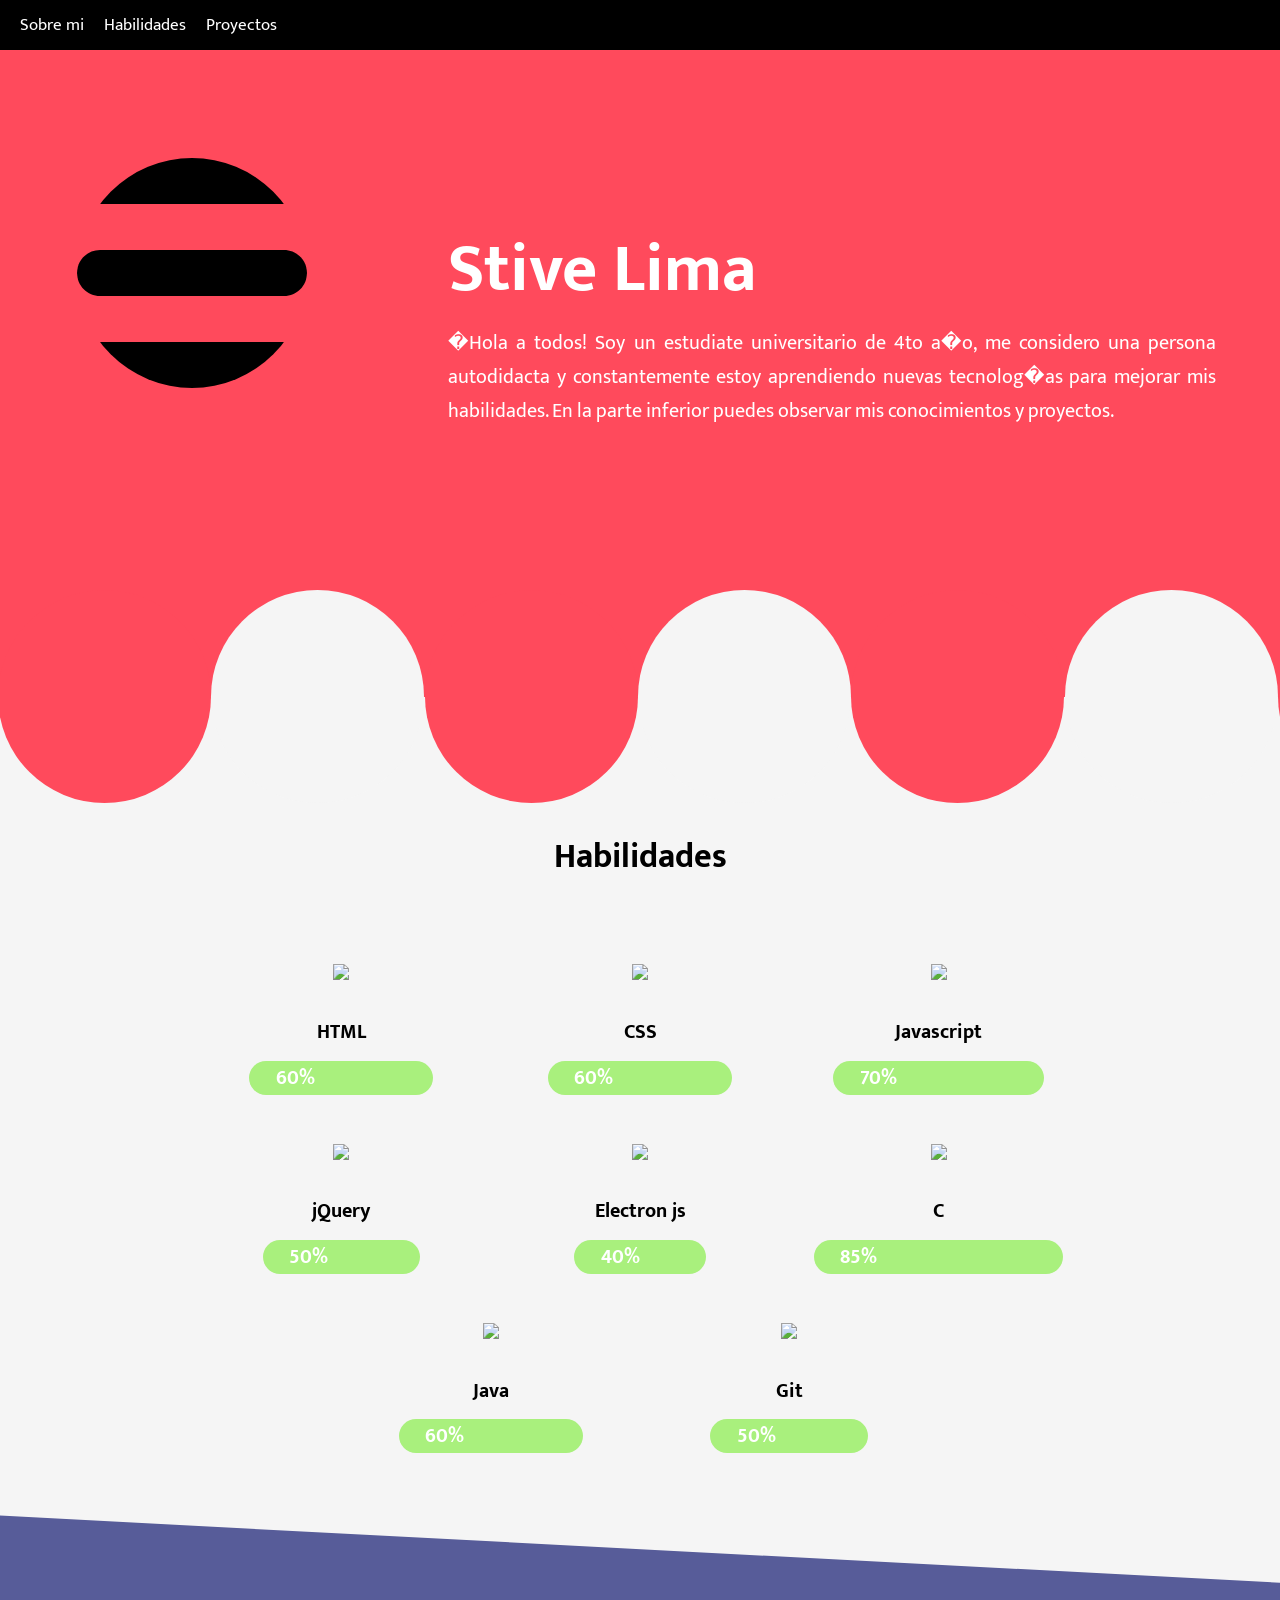
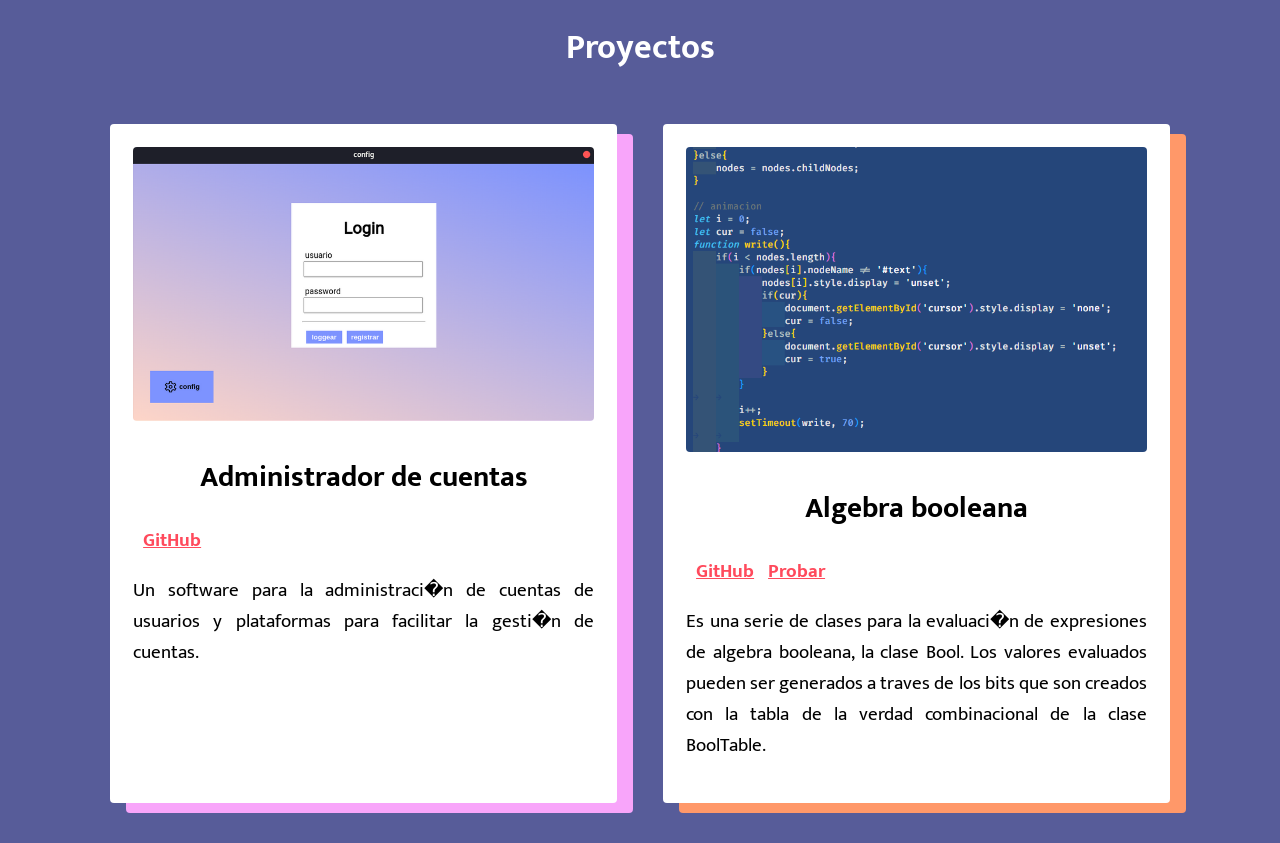
==== index.html @ 4beb22ad "Encoding" ====
<!DOCTYPE html>
<html>
<head>
	<meta charset="utf-8">
	<meta name="viewport" content="width=device-width, initial-scale=1">
	<title>Portafolio</title>
	<link rel="preconnect" href="https://fonts.googleapis.com">
	<link rel="preconnect" href="https://fonts.gstatic.com" crossorigin>
	<link href="https://fonts.googleapis.com/css2?family=Mukta:wght@300&display=swap" rel="stylesheet">
        <link rel="stylesheet" href="https://cdn.jsdelivr.net/gh/devicons/devicon@v2.15.1/devicon.min.css">
	<link href="styles/style.css" rel="stylesheet" />
</head>

<body>
	<div id="navbar">
		<button id="open"><img alt="" src="images/menu.svg" /></button>
		<a href="#hero-off">Sobre mi</a>
		<a href="#divisor-off">Habilidades</a>
		<a href="#project-off">Proyectos</a>
	</div>
	<div id="hero-off"></div>
	<div id="hero">
		<div id="profile">
			<div>
				<img alt="" src="images/menu.svg" />
			</div>
		</div>
		<div id="name">Stive Lima</div>
		<div id="about">
			�Hola a todos! Soy un estudiate universitario de 4to a�o, me considero una persona autodidacta y constantemente estoy aprendiendo nuevas tecnolog�as para mejorar mis habilidades. En la parte inferior puedes observar mis conocimientos y proyectos.
		</div>
	</div>
	<div id="divisor-off"></div>
	<div id="divisor">
		<div class="item-top"></div>
		<div class="item-bot"></div>
		<div class="item-top"></div>
		<div class="item-bot"></div>
		<div class="item-top"></div>
		<div class="item-bot"></div>
		<div class="item-top"></div>
		<div class="item-bot"></div>
	</div>
	<div id="content-off"></div>
	<div id="content">
		<h1>Habilidades</h1>
		<div id="hab">
			<div class="hab-container">
				<img src="https://cdn.jsdelivr.net/gh/devicons/devicon/icons/html5/html5-plain.svg" />
				<div>HTML</div>
				<div id="html-value"><span>60%</span></div>
          			
			</div>
			<div class="hab-container">
				
				<img src="https://cdn.jsdelivr.net/gh/devicons/devicon/icons/css3/css3-plain.svg" />
				<div>CSS</div>
				<div id="css-value">60%</div>
          			
			</div>
			<div class="hab-container">
				
				<img src="https://cdn.jsdelivr.net/gh/devicons/devicon/icons/javascript/javascript-plain.svg" />
				<div>Javascript</div>
				<div id="javascript-value">70%</div>
				
			</div>
			<div class="hab-container">
				<img src="https://cdn.jsdelivr.net/gh/devicons/devicon/icons/jquery/jquery-original.svg" />
				<div>jQuery</div>
				<div id="jquery-value">50%</div>
				
			</div>
			<div class="hab-container">
				<img src="https://cdn.jsdelivr.net/gh/devicons/devicon/icons/electron/electron-original.svg" />
				<div>Electron js</div>
				<div id="electron-value">40%</div>
				
			</div>
			<div class="hab-container">
				<img src="https://cdn.jsdelivr.net/gh/devicons/devicon/icons/c/c-plain.svg" />
				<div>C</div>
				<div id="c-value">85%</div>
				
			</div>
			<div class="hab-container">
				<img src="https://cdn.jsdelivr.net/gh/devicons/devicon/icons/java/java-original.svg" />
				<div>Java</div>
				<div id="java-value">60%</div>
				
			</div>
			<div class="hab-container">
				<img src="https://cdn.jsdelivr.net/gh/devicons/devicon/icons/git/git-original.svg" />
				<div>Git</div>
				<div id="git-value">50%</div>
				
			</div>
		</div>
		<div id="project-off"></div>
		
		<div id="rotated"></div>
		<div id="project">
			<h1>Proyectos</h1>
			<div id="pro">
				<div class="pro-container-even">
					<div><img alt="" src="images/screenshoots/screenAccountManager.png" /></div>
					<div>
						<h2>Administrador de cuentas</h2>
						<div>
							<a href="https://github.com/lstive/accountManager" target="_blank">GitHub</a>
						</div>
						<p>
							Un software para la administraci�n de cuentas de usuarios y plataformas para facilitar la gesti�n de cuentas.
						</p>
					</div>
				</div>
				<div class="pro-container-odd">
					<div><img alt="" src="images/screenshoots/screenCode.png" /></div>
					<div>
						<h2>Algebra booleana</h2>
						<div>
							<a href="https://github.com/lstive/AlgebraBooleana" target="_blank">GitHub</a>
							<a href="https://github.com/lstive/AlgebraBooleana" target="_blank">Probar</a>
						</div>
						<p>
							Es una serie de clases para la evaluaci�n de expresiones de algebra booleana, la clase Bool. Los valores evaluados pueden ser generados a traves de los bits que son creados con la tabla de la verdad combinacional de la clase BoolTable.


						</p>
					</div>
				</div>
			</div>
		</div>
	</div>
	<script src="scripts/navbar/navbar.js"></script>
	<script src="scripts/divisor/divisor.js"></script>
	<script src="scripts/habilities/hab.js"></script>
</body>

</html>
---- styles/style.css ----
@import url("other/hero.css");
@import url("other/divisor.css");
@import url("other/content.css");
@import url("other/projects.css");
@import url("uniques/h1.css");
@import url("uniques/values.css");

html{
    height:100%;
}

/* estilos generales */
body{
    width:100%;
    overflow-x:hidden;
    padding:0px;
    margin:0px;
    border:0px;
    font-family: 'Mukta', sans-serif;
    font-size:17px;
    font-weight:400;
    background-color:#f5f5f5;
}

/* offset */
#hero-off{
    top:-50px;
    height:50px;
}

div[id$="off"]{
    position:relative;
    top:100px;
}

/* navbar */
#navbar{
    top:0px;
    height:50px;
    background-color:#000000;
    position:fixed;
    width:100%;
    color:#ffffff;
    gap:20px;
    transition:1s;
    z-index:4;
}

#navbar>a{
    color:#ffffff;
    text-decoration:none;
}

#navbar>a:hover{
    color:#a9f07d;
}

/* icono navbar */
#open>img{
    display:block;
    height:25px;
    width:25px;
    filter:invert();
}

#open{
    
    background-color:#000000;
    text-align:center;
    vertical-align:middle;
    display:none;
}

#open:hover{
    cursor:pointer;
}

/* responsive */
@media(min-width:600px){
    #navbar{
	height:50px;
	background-color:#000000;
	position:fixed;
	display:flex;
	flex-direction:row;
	flex-wrap:wrap;
	justify-content:flex-start;
	align-items:center;
    }

    #navbar>a:nth-child(2){
	margin-left:20px;
    }
}

@media(max-width:599px){
    #navbar{
	display:flex;
	flex-direction:column;
	background-color:#000000;
	position:fixed;
	width:100%;
	align-items:center;
	overflow:hidden;
	height:50px;
    }

    /* icono navbar */
    #open{
	padding:10px;
	display:unset;
	align-self:flex-end;
	display:block;
	vertical-align:middle;
	text-align:center;
    }

    div[id$="off"]{
	position:relative;
	top:-50px;
    }
}
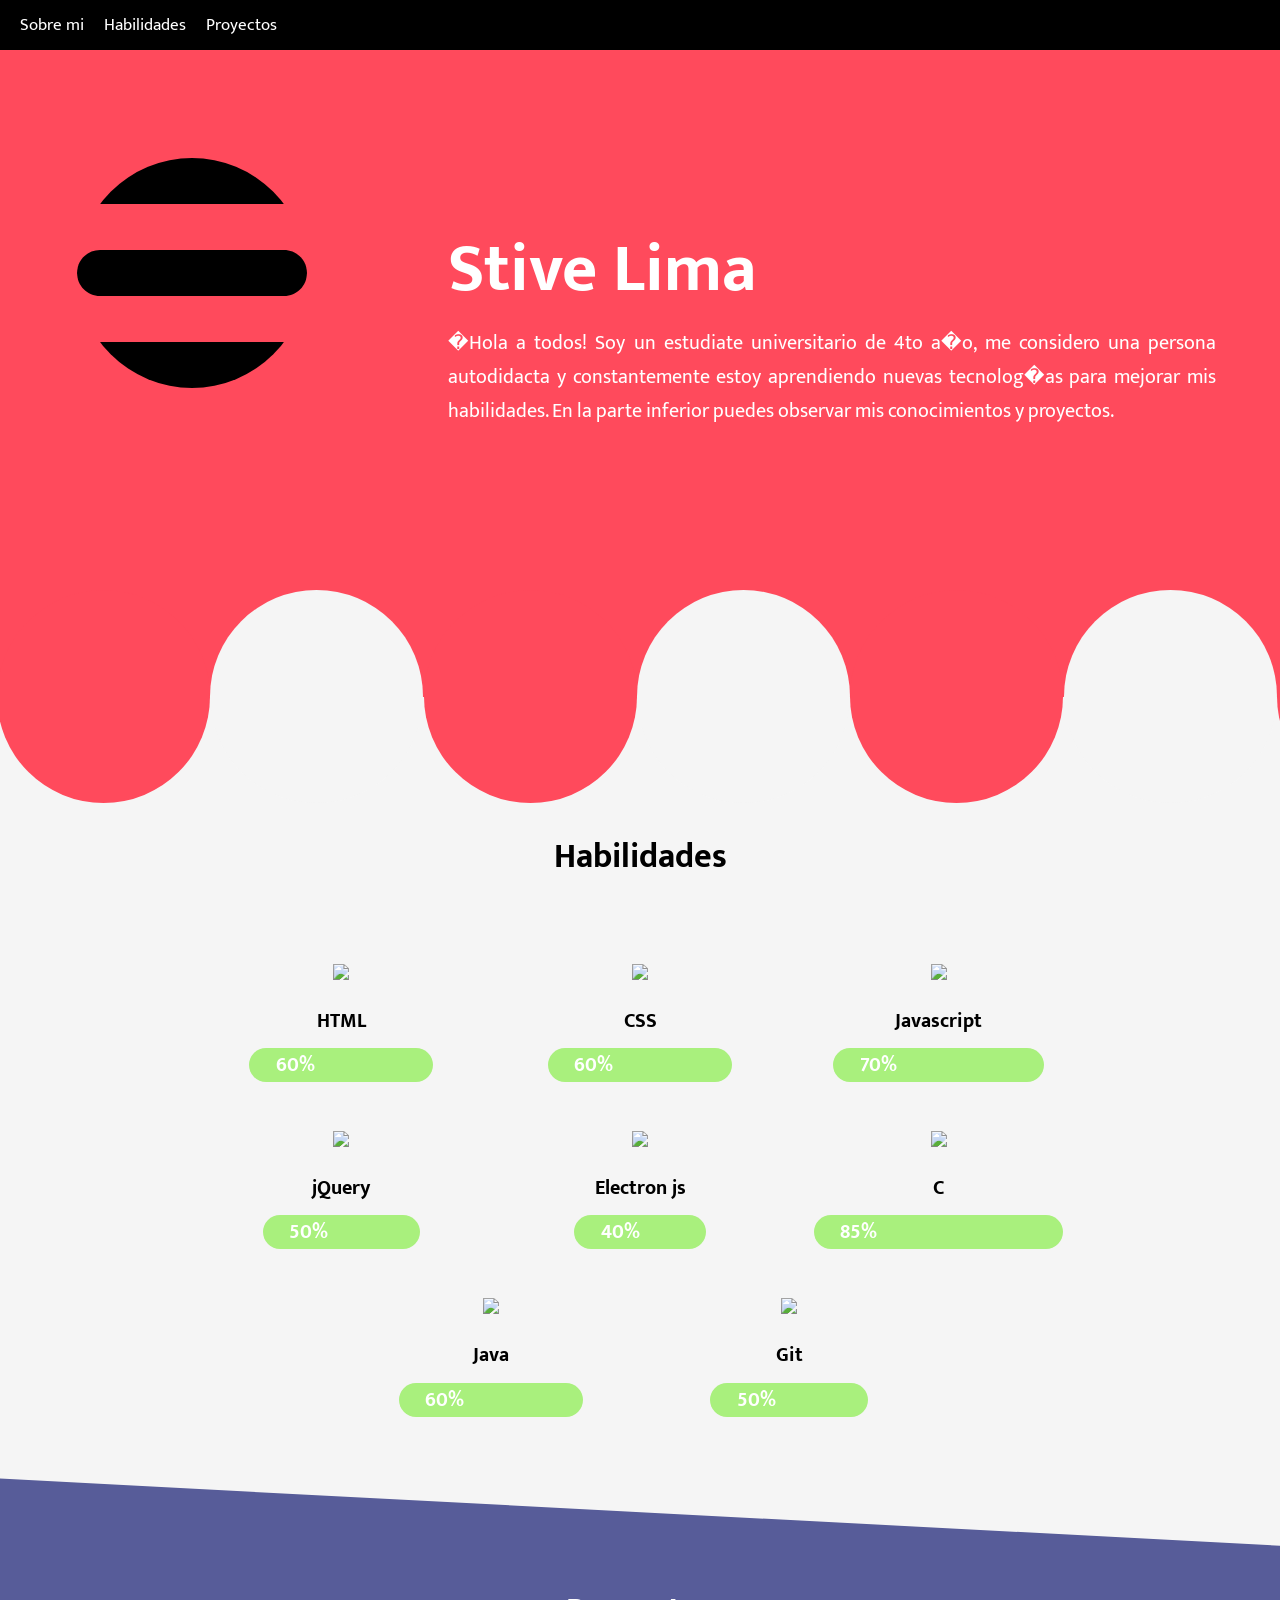
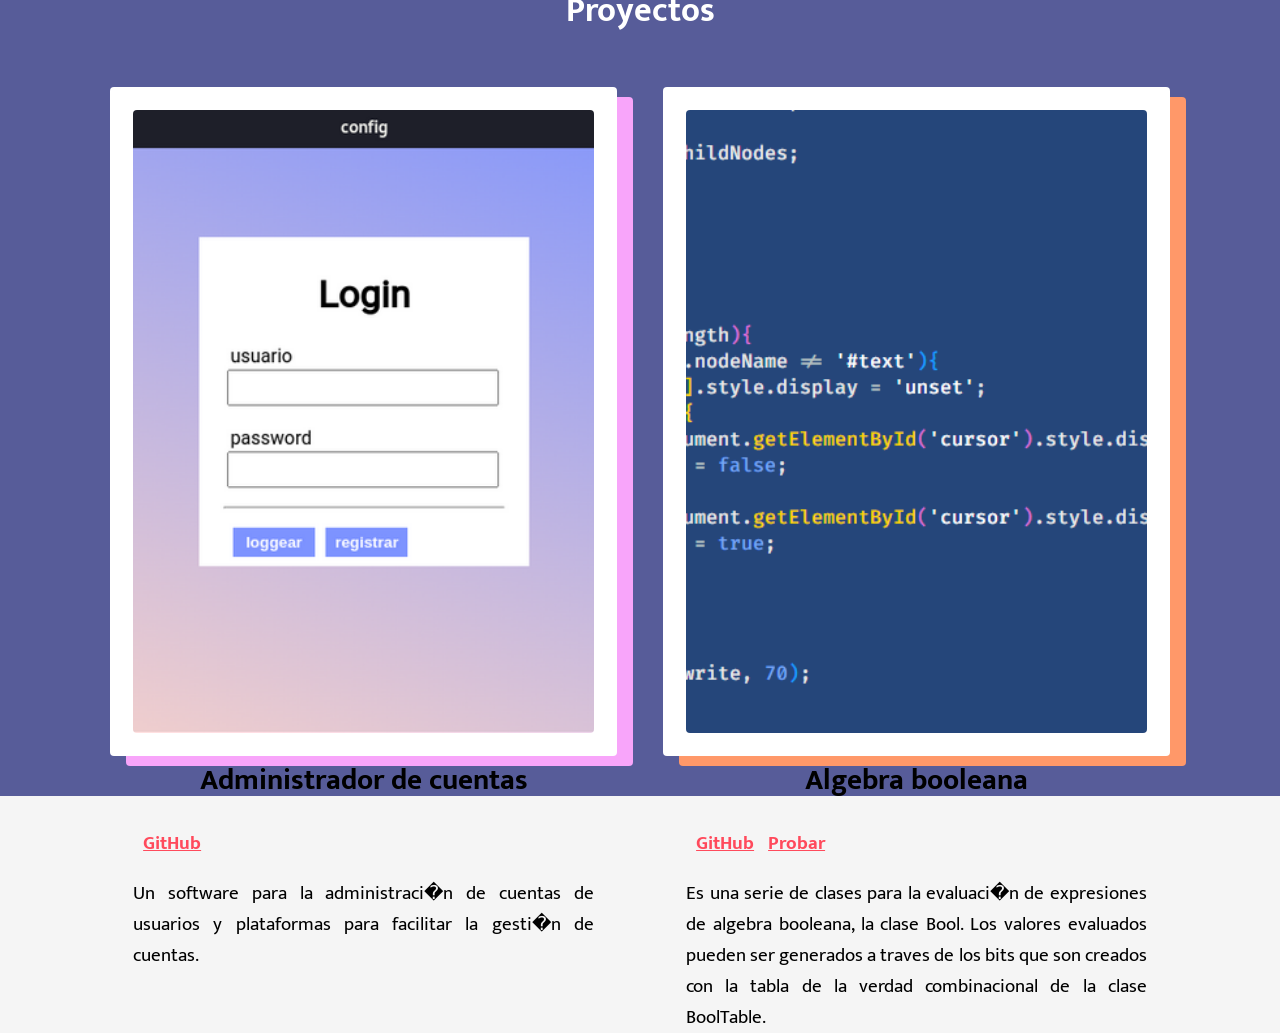
==== commit 814bac28: "Encoding emacs" ====
--- a/index.html
+++ b/index.html
@@ -1,7 +1,8 @@
-<!DOCTYPE html>
-<html>
-<head>
-	<meta charset="utf-8">
+<!DOCTYPE html5>
+<html lang="es">
+	<head>
+		
+	<meta charset="UTF-8"/>
 	<meta name="viewport" content="width=device-width, initial-scale=1">
 	<title>Portafolio</title>
 	<link rel="preconnect" href="https://fonts.googleapis.com">
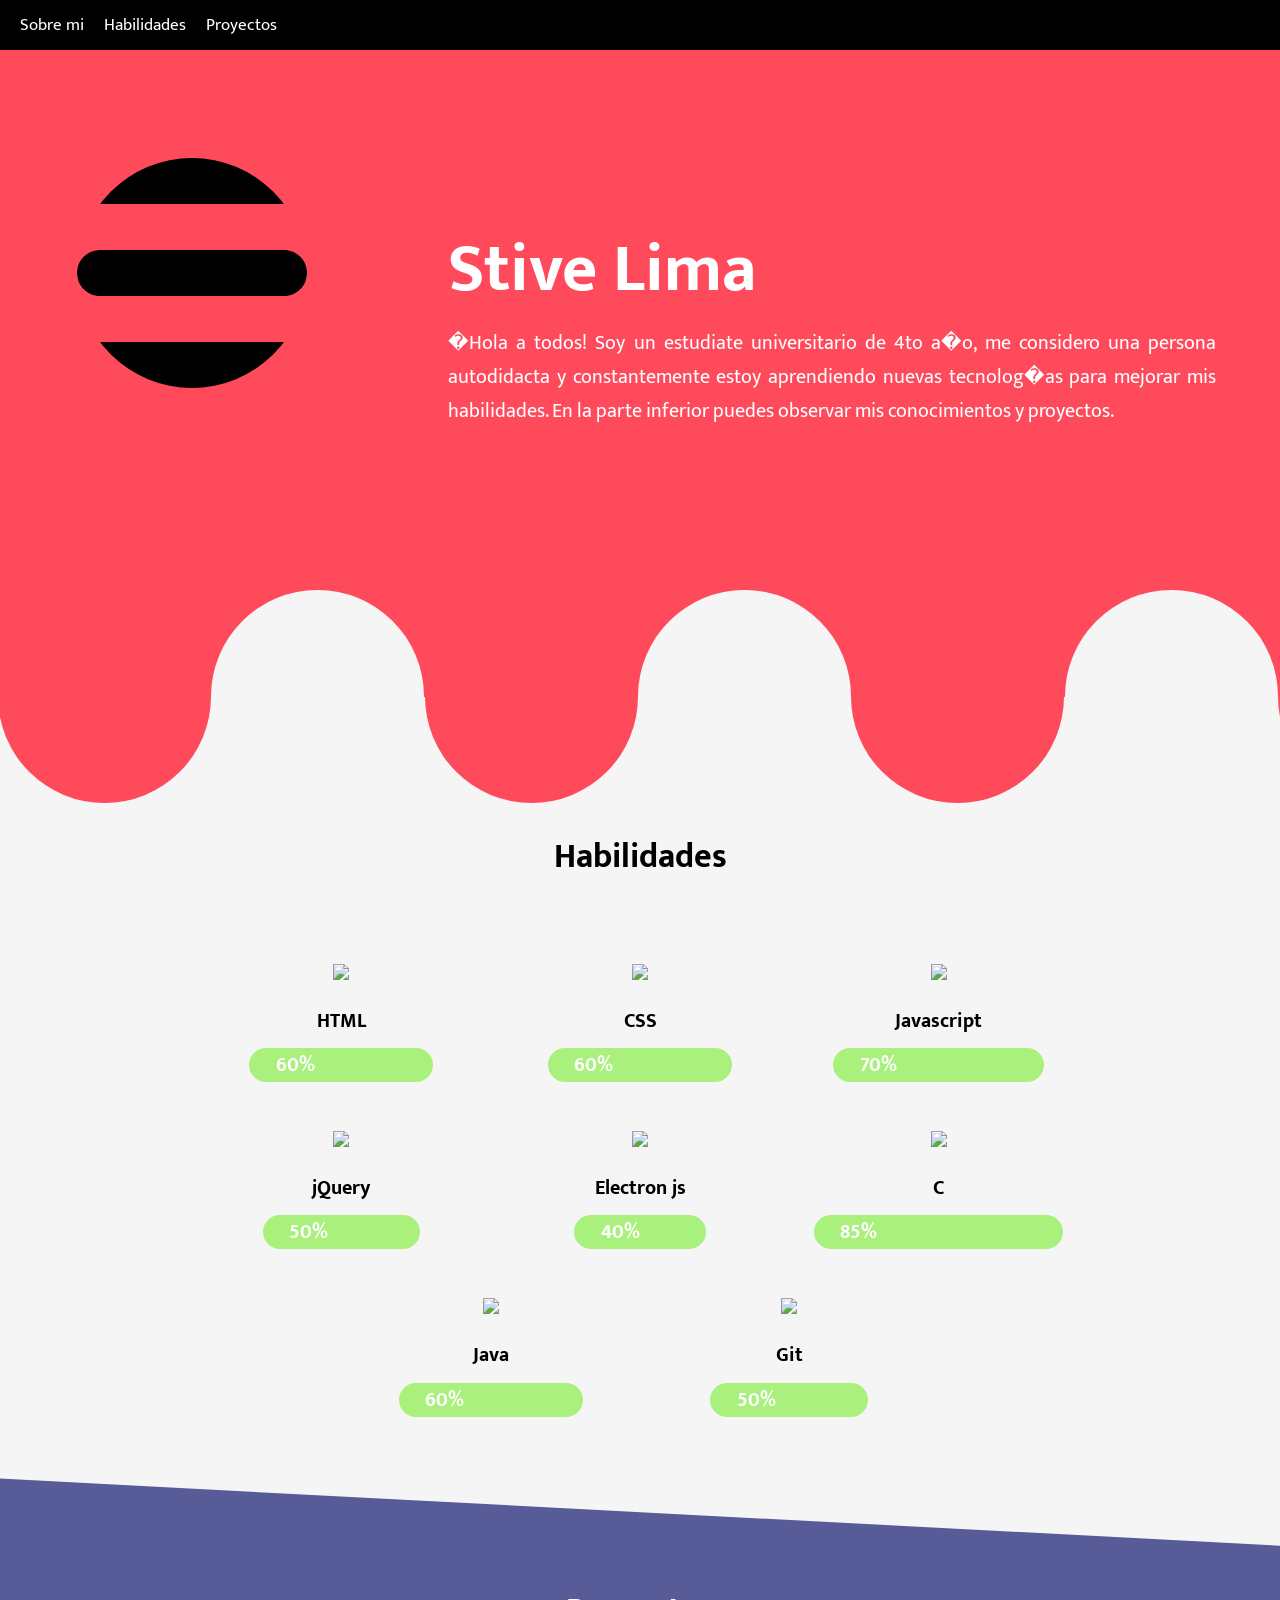
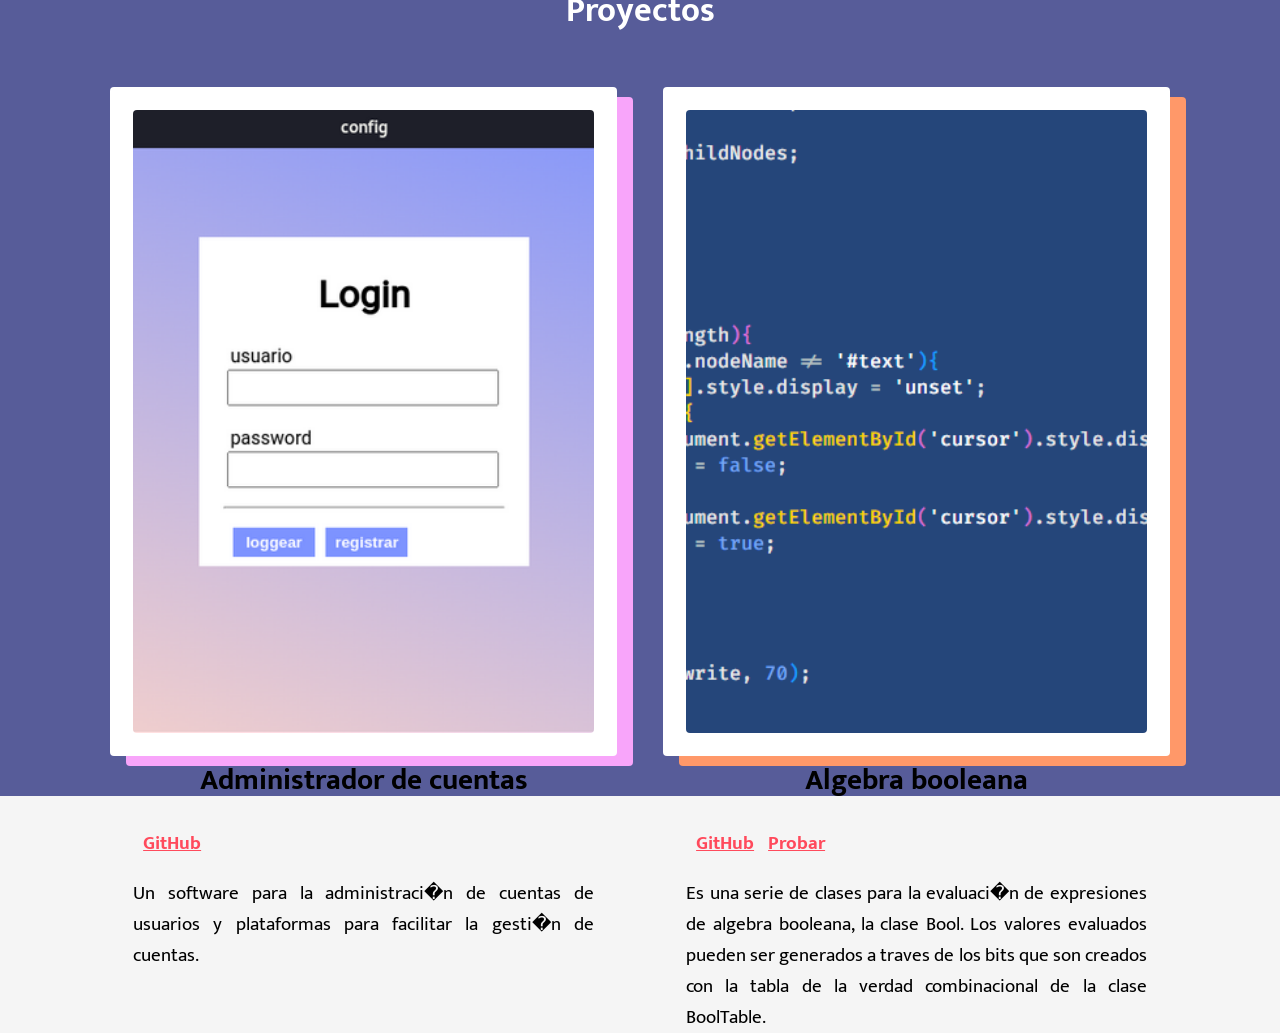
==== commit a39de3d9: "Encoding emacs" ====
--- a/index.html
+++ b/index.html
@@ -1,8 +1,7 @@
-<!DOCTYPE html5>
+﻿<!DOCTYPE html5>
 <html lang="es">
-	<head>
-		
-	<meta charset="UTF-8"/>
+<head>
+
 	<meta name="viewport" content="width=device-width, initial-scale=1">
 	<title>Portafolio</title>
 	<link rel="preconnect" href="https://fonts.googleapis.com">
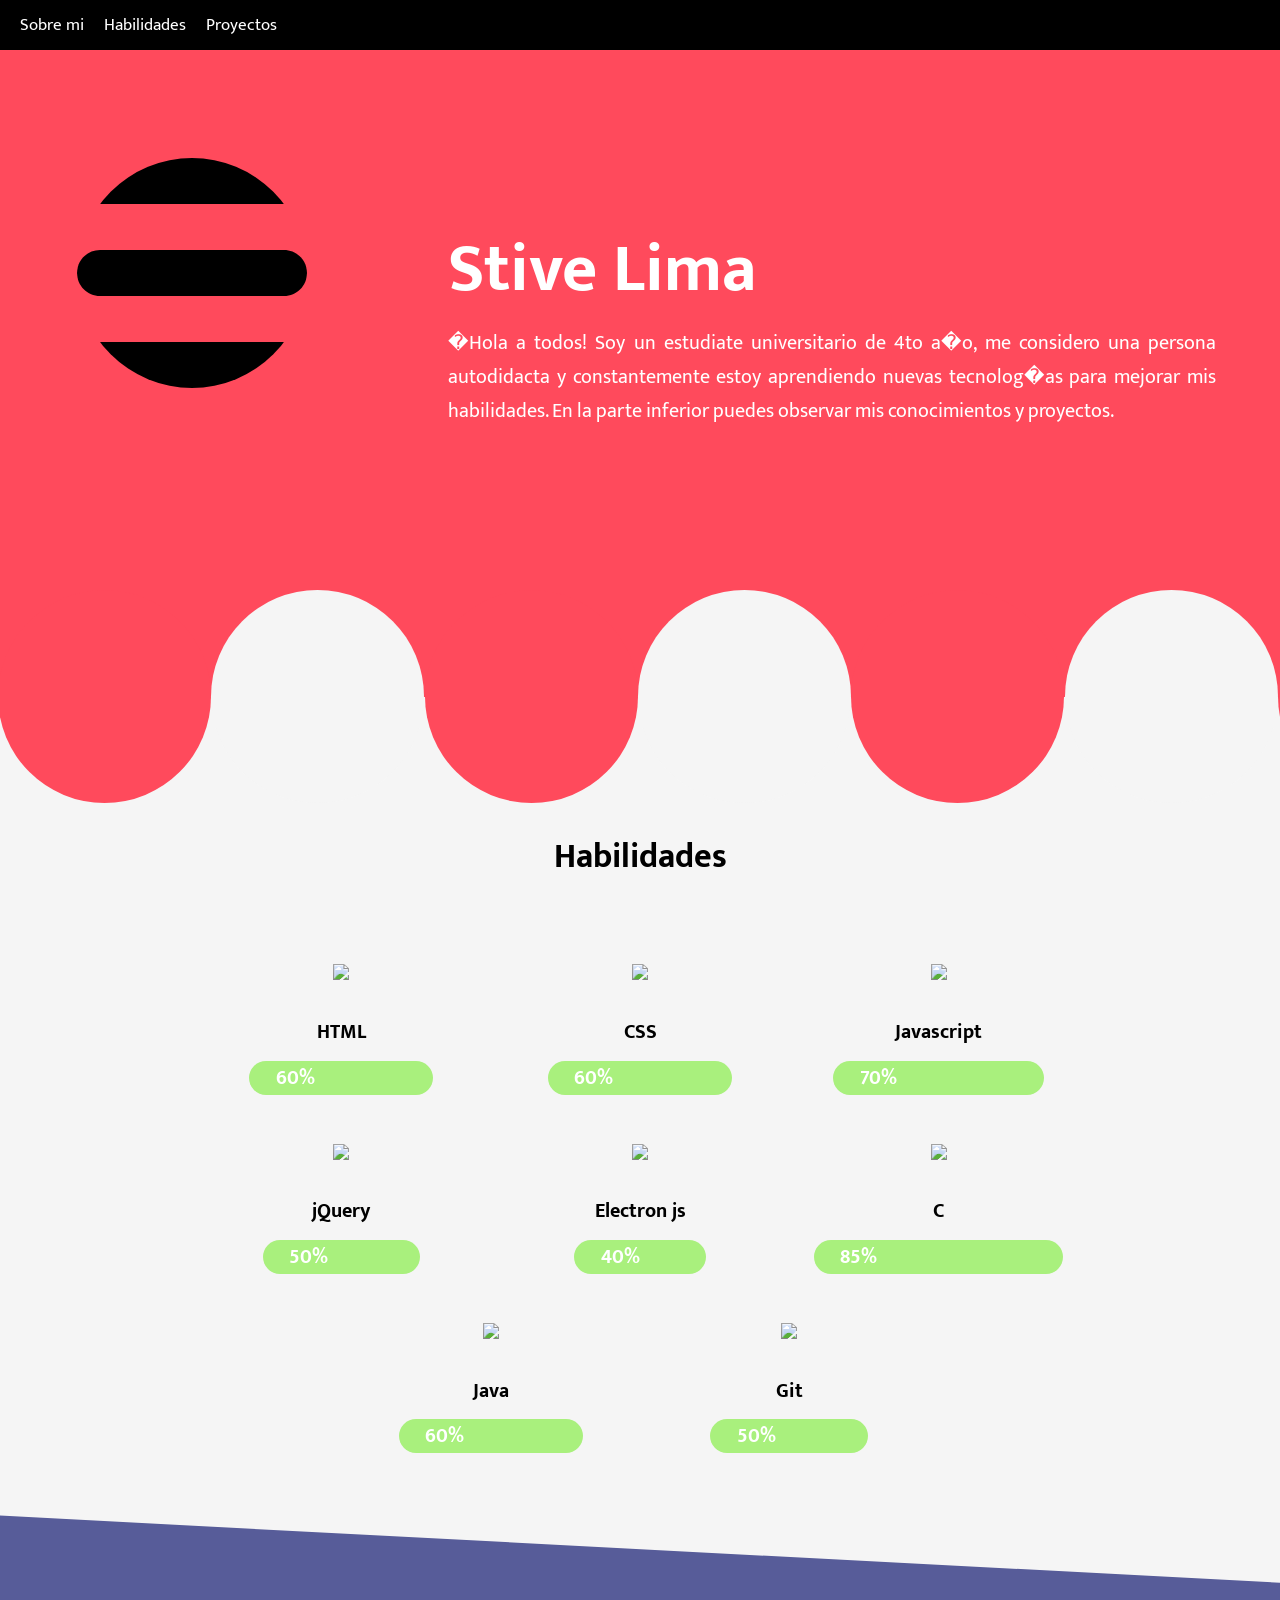
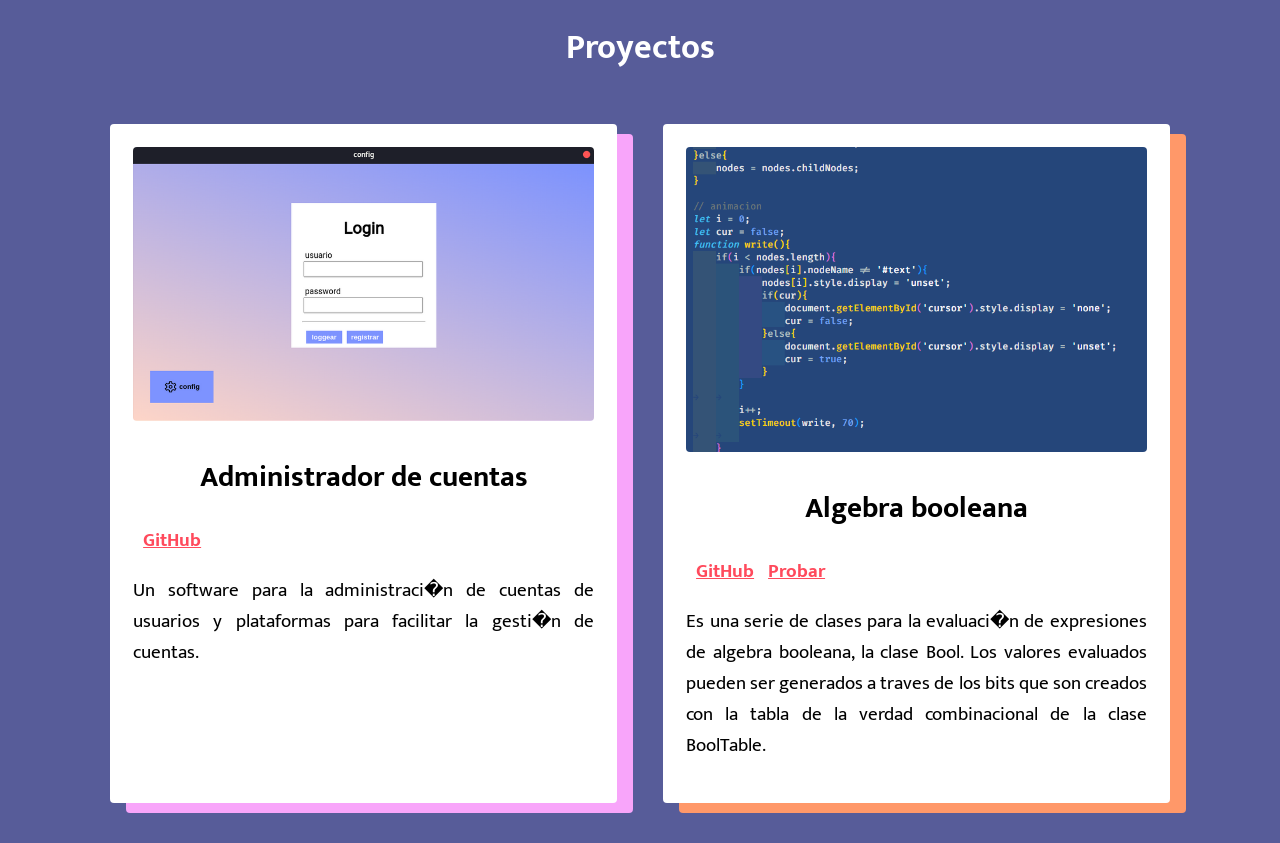
==== commit 29d2646d: "Encoding emacs" ====
--- a/index.html
+++ b/index.html
@@ -1,7 +1,7 @@
-﻿<!DOCTYPE html5>
+<!DOCTYPE html>
 <html lang="es">
 <head>
-
+	
 	<meta name="viewport" content="width=device-width, initial-scale=1">
 	<title>Portafolio</title>
 	<link rel="preconnect" href="https://fonts.googleapis.com">
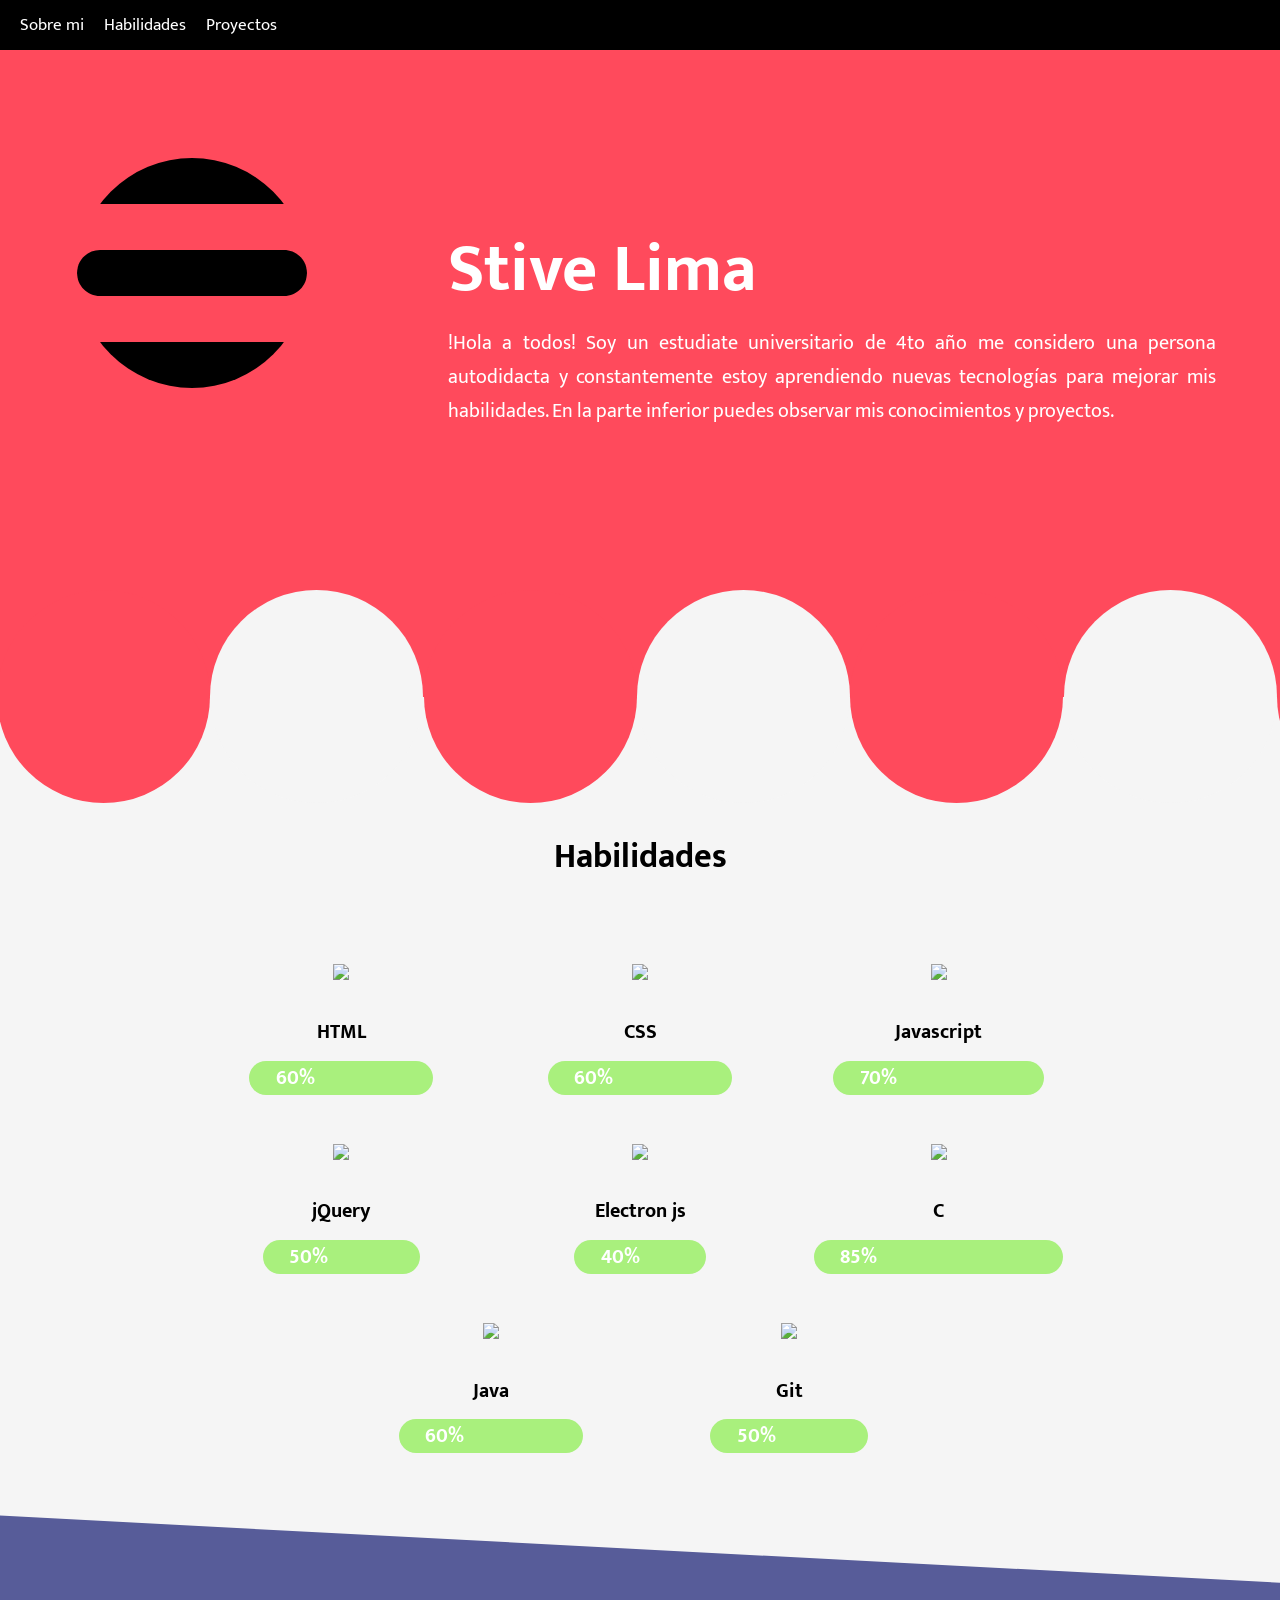
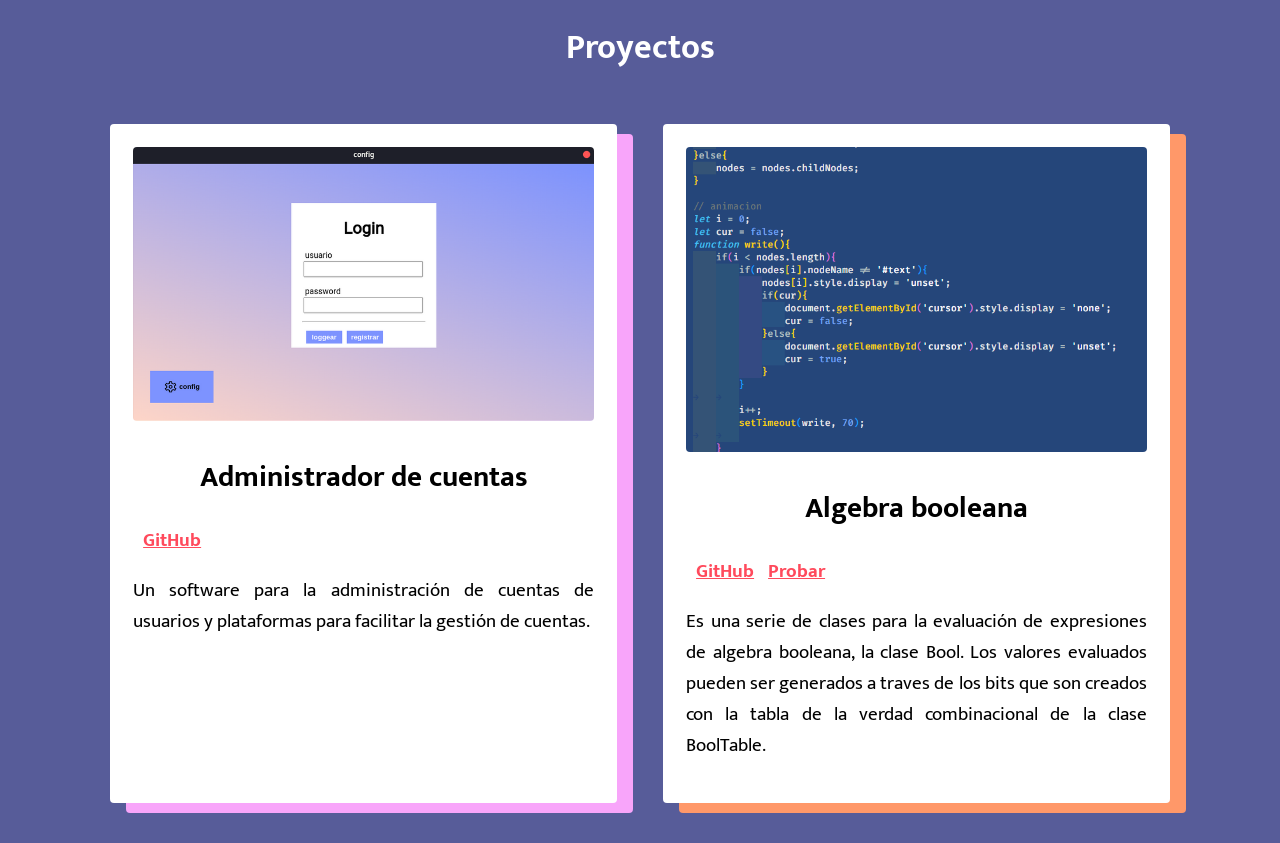
==== commit 91d2f578: "Encoding emacs" ====
--- a/index.html
+++ b/index.html
@@ -27,7 +27,7 @@
 		</div>
 		<div id="name">Stive Lima</div>
 		<div id="about">
-			�Hola a todos! Soy un estudiate universitario de 4to a�o, me considero una persona autodidacta y constantemente estoy aprendiendo nuevas tecnolog�as para mejorar mis habilidades. En la parte inferior puedes observar mis conocimientos y proyectos.
+			!Hola a todos! Soy un estudiate universitario de 4to año me considero una persona autodidacta y constantemente estoy aprendiendo nuevas tecnologías para mejorar mis habilidades. En la parte inferior puedes observar mis conocimientos y proyectos.
 		</div>
 	</div>
 	<div id="divisor-off"></div>
@@ -110,7 +110,7 @@
 							<a href="https://github.com/lstive/accountManager" target="_blank">GitHub</a>
 						</div>
 						<p>
-							Un software para la administraci�n de cuentas de usuarios y plataformas para facilitar la gesti�n de cuentas.
+							Un software para la administración de cuentas de usuarios y plataformas para facilitar la gestión de cuentas.
 						</p>
 					</div>
 				</div>
@@ -123,7 +123,7 @@
 							<a href="https://github.com/lstive/AlgebraBooleana" target="_blank">Probar</a>
 						</div>
 						<p>
-							Es una serie de clases para la evaluaci�n de expresiones de algebra booleana, la clase Bool. Los valores evaluados pueden ser generados a traves de los bits que son creados con la tabla de la verdad combinacional de la clase BoolTable.
+							Es una serie de clases para la evaluación de expresiones de algebra booleana, la clase Bool. Los valores evaluados pueden ser generados a traves de los bits que son creados con la tabla de la verdad combinacional de la clase BoolTable.
 
 
 						</p>
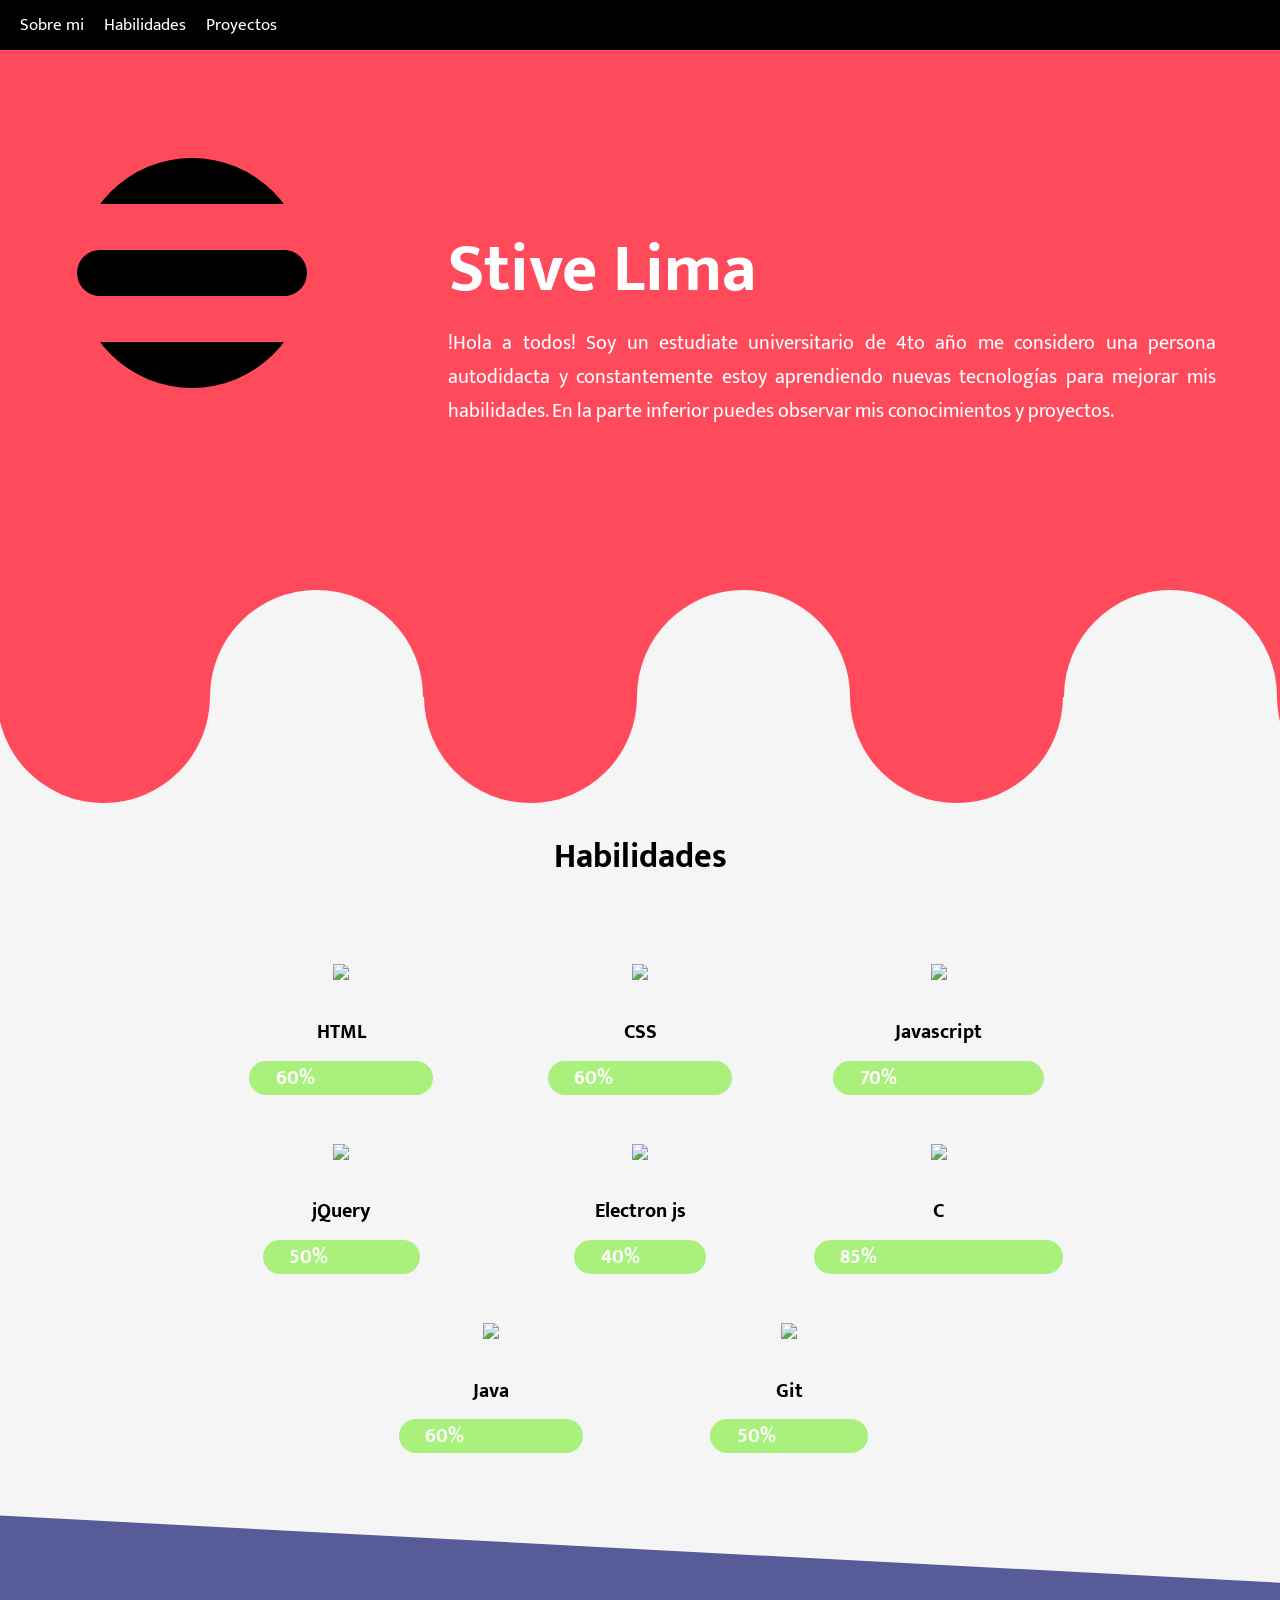
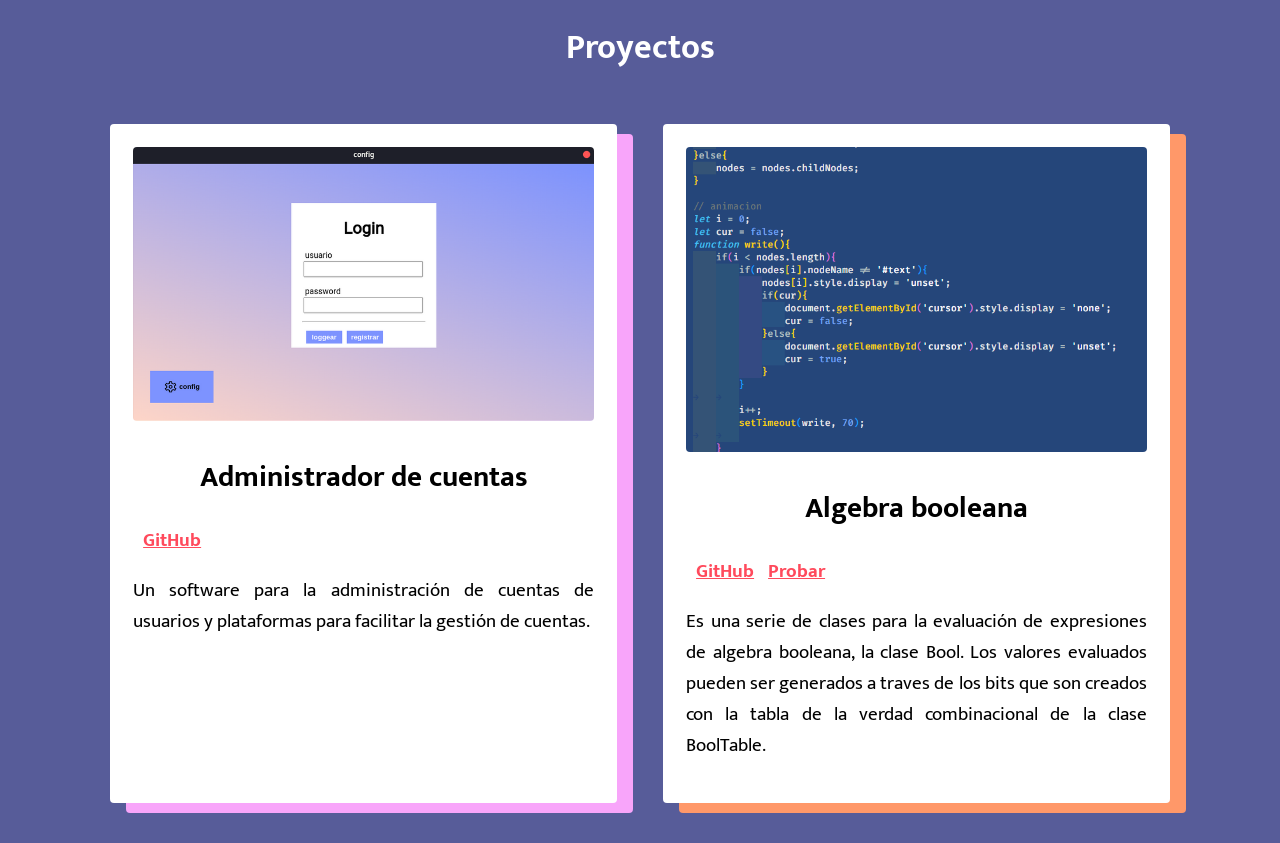
==== commit 1db0b6eb: "Arreglo de overflow" ====
--- a/index.html
+++ b/index.html
@@ -3,6 +3,7 @@
 <head>
 	
 	<meta name="viewport" content="width=device-width, initial-scale=1">
+	<meta name="apple-mobile-web-app-capable" content="yes" />
 	<title>Portafolio</title>
 	<link rel="preconnect" href="https://fonts.googleapis.com">
 	<link rel="preconnect" href="https://fonts.gstatic.com" crossorigin>
--- a/styles/style.css
+++ b/styles/style.css
@@ -7,6 +7,7 @@
 
 html{
     height:100%;
+    overflow-x:hidden;
 }
 
 /* estilos generales */
@@ -20,6 +21,7 @@
     font-size:17px;
     font-weight:400;
     background-color:#f5f5f5;
+    position:relative;
 }
 
 /* offset */
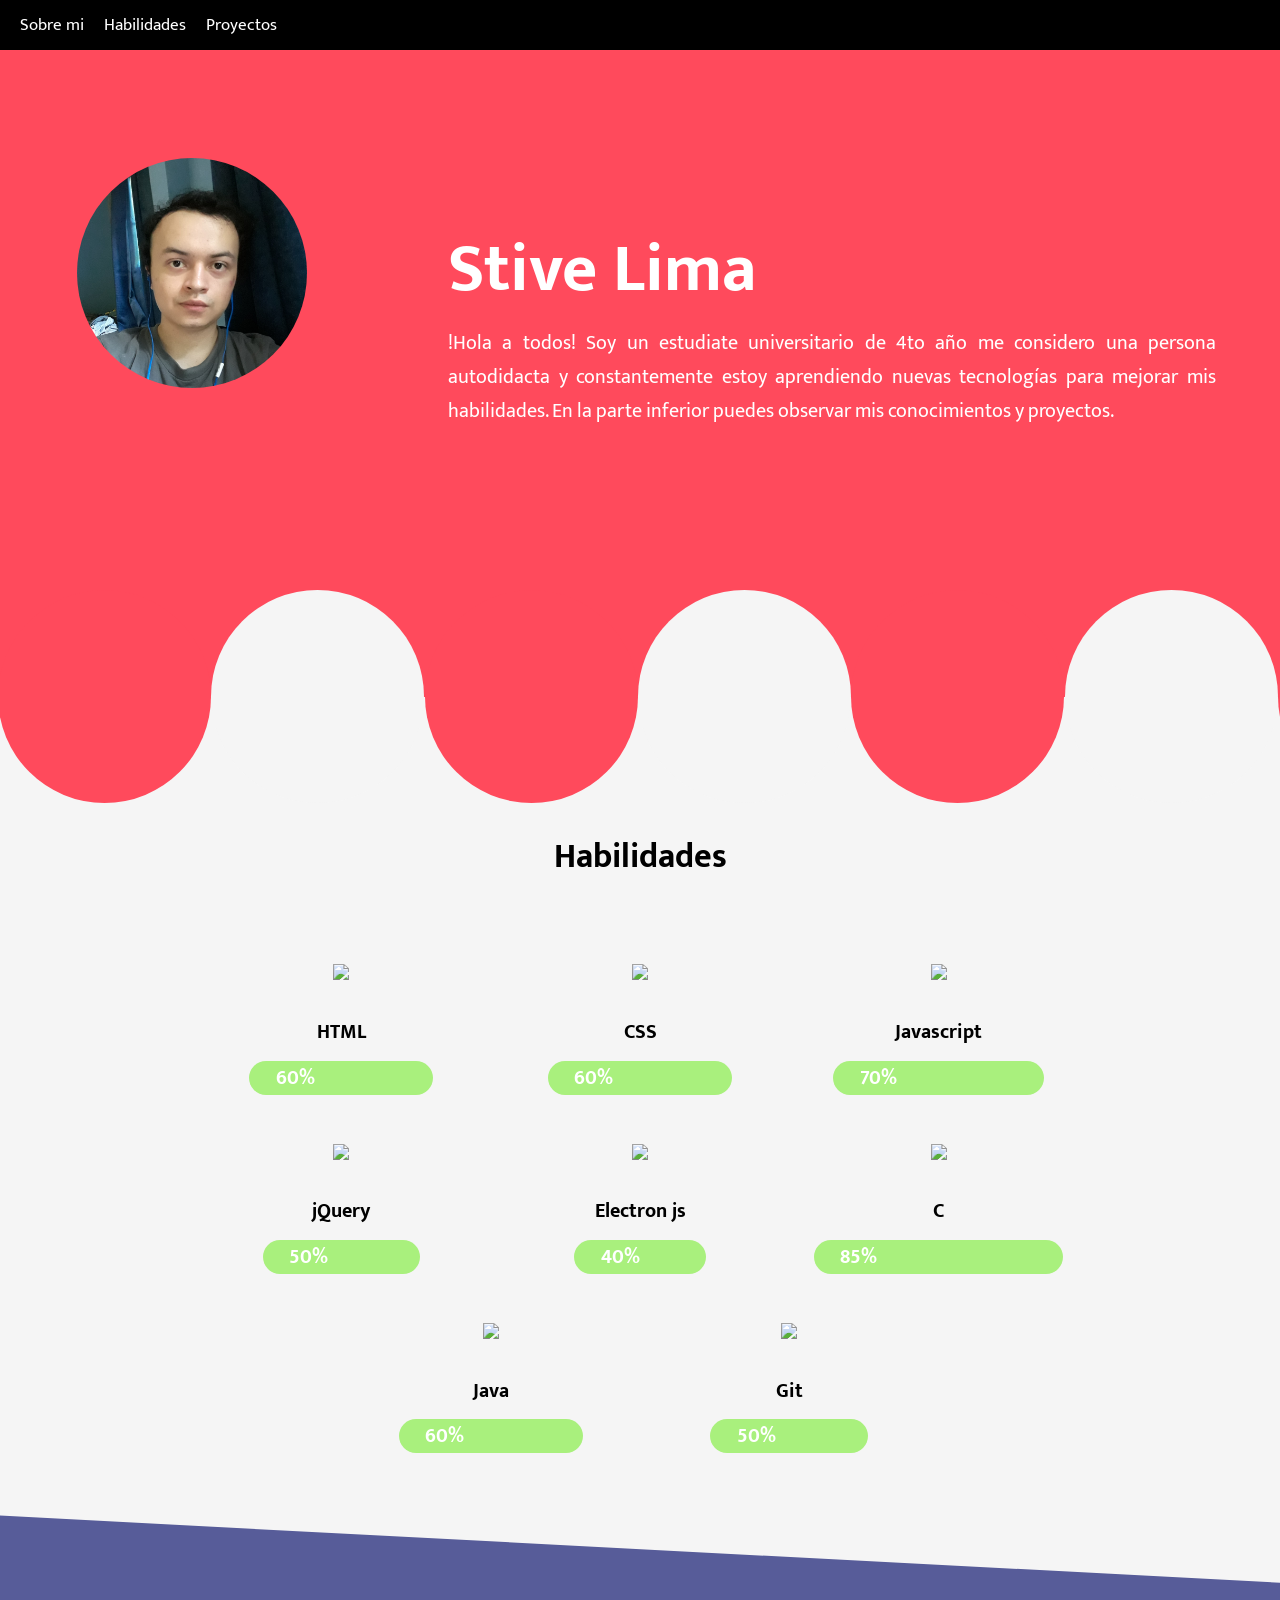
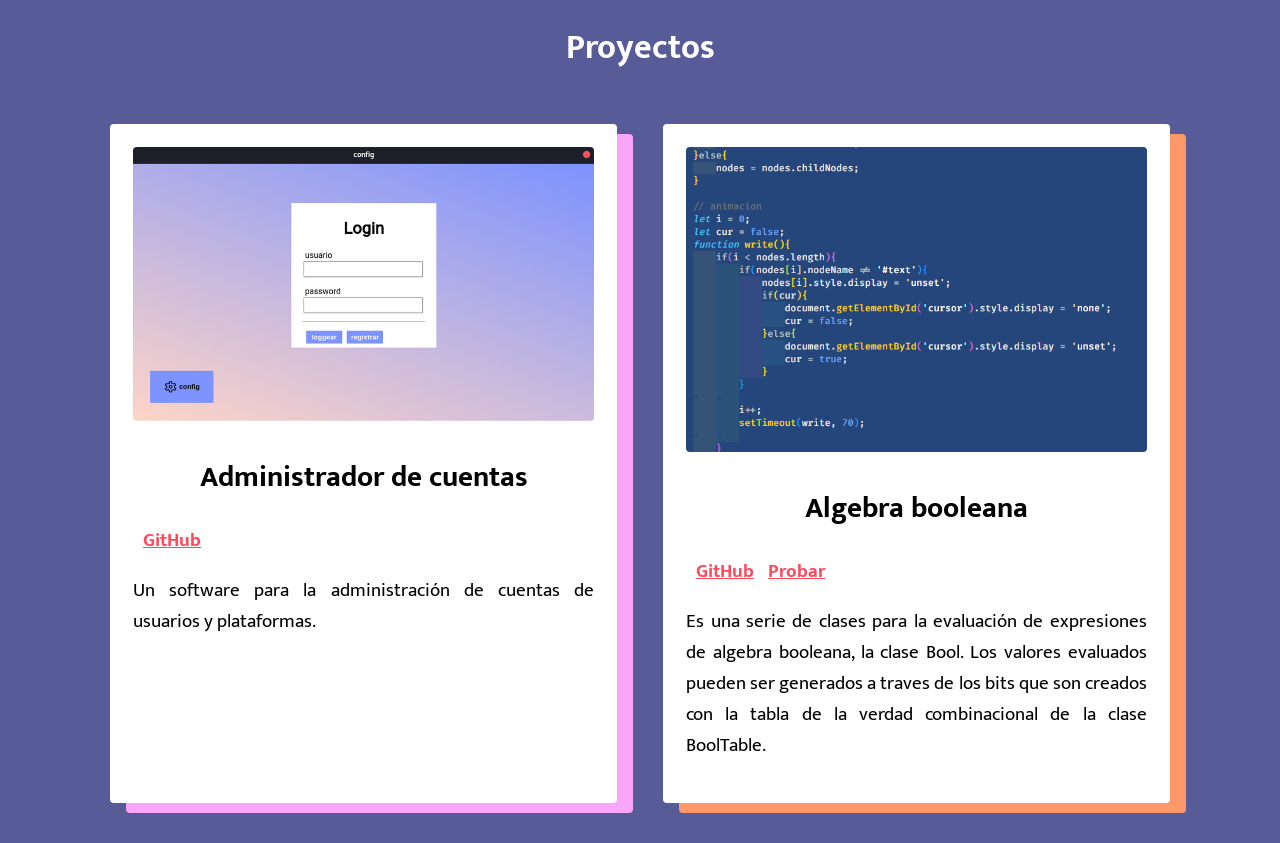
==== commit 297d34ec: "Profile" ====
--- a/index.html
+++ b/index.html
@@ -23,7 +23,10 @@
 	<div id="hero">
 		<div id="profile">
 			<div>
-				<img alt="" src="images/menu.svg" />
+				<div id="profile-container">
+					<img alt="" src="images/profile-2.jpg" />
+				</div>
+
 			</div>
 		</div>
 		<div id="name">Stive Lima</div>
@@ -111,7 +114,7 @@
 							<a href="https://github.com/lstive/accountManager" target="_blank">GitHub</a>
 						</div>
 						<p>
-							Un software para la administración de cuentas de usuarios y plataformas para facilitar la gestión de cuentas.
+							Un software para la administración de cuentas de usuarios y plataformas.
 						</p>
 					</div>
 				</div>
